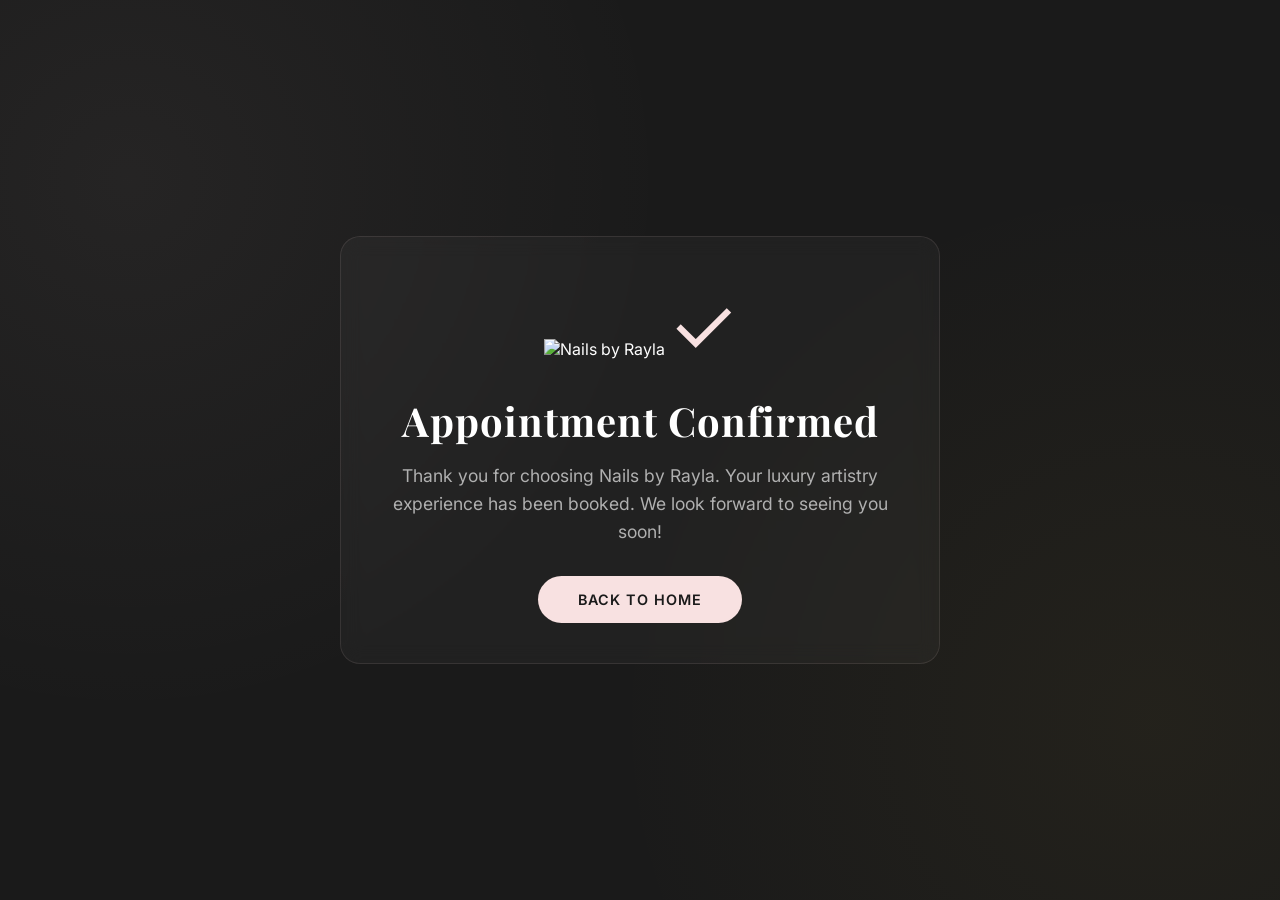
==== confirmation.html @ 8f6181ac "confirmation page added" ====
<!DOCTYPE html>
<html lang="en">
<head>
    <meta charset="UTF-8">
    <meta name="viewport" content="width=device-width, initial-scale=1.0">
    <title>Booking Confirmed | Nails by Rayla</title>
    <link rel="icon" type="image/png" href="images/favicon.png">
    <link href="https://fonts.googleapis.com/css2?family=Playfair+Display:ital,wght@0,400;0,700;1,400&family=Inter:wght@300;400;600&display=swap" rel="stylesheet">
    <style>
        :root {
            --primary: #1a1a1a;
            --accent: #f8e1e1;
            --text-light: #ffffff;
            --text-dim: #b0b0b0;
            --gold: #d4af37;
        }

        * {
            margin: 0;
            padding: 0;
            box-sizing: border-box;
        }

        body {
            background-color: var(--primary);
            color: var(--text-light);
            font-family: 'Inter', sans-serif;
            height: 100vh;
            display: flex;
            align-items: center;
            justify-content: center;
            overflow: hidden;
            text-align: center;
        }

        .container {
            max-width: 600px;
            padding: 40px;
            background: rgba(255, 255, 255, 0.03);
            border: 1px solid rgba(248, 225, 225, 0.1);
            border-radius: 20px;
            backdrop-filter: blur(10px);
            animation: fadeIn 1.2s ease-out;
        }

        @keyframes fadeIn {
            from { opacity: 0; transform: translateY(20px); }
            to { opacity: 1; transform: translateY(0); }
        }

        .icon {
            font-size: 5rem;
            margin-bottom: 20px;
            color: var(--accent);
            display: inline-block;
            animation: scaleIn 0.8s cubic-bezier(0.34, 1.56, 0.64, 1);
        }

        @keyframes scaleIn {
            0% { transform: scale(0); }
            100% { transform: scale(1); }
        }

        h1 {
            font-family: 'Playfair Display', serif;
            font-size: 2.5rem;
            margin-bottom: 15px;
            letter-spacing: 1px;
        }

        p {
            color: var(--text-dim);
            font-size: 1.1rem;
            line-height: 1.6;
            margin-bottom: 30px;
        }

        .btn {
            display: inline-block;
            padding: 15px 40px;
            background: var(--accent);
            color: var(--primary);
            text-decoration: none;
            font-weight: 600;
            letter-spacing: 1px;
            border-radius: 50px;
            transition: all 0.3s ease;
            text-transform: uppercase;
            font-size: 0.9rem;
        }

        .btn:hover {
            transform: scale(1.05);
            background: var(--gold);
            box-shadow: 0 10px 20px rgba(212, 175, 55, 0.2);
        }

        .liquid-bg {
            position: absolute;
            top: 0;
            left: 0;
            width: 100%;
            height: 100%;
            z-index: -1;
            background: radial-gradient(circle at 10% 20%, rgba(248, 225, 225, 0.05) 0%, transparent 40%),
                        radial-gradient(circle at 90% 80%, rgba(212, 175, 55, 0.05) 0%, transparent 40%);
        }
    </style>
</head>
<body>
    <div class="liquid-bg"></div>
    <div class="container">
        <img src="images/favicon.png" alt="Nails by Rayla" style="max-width: 150px; margin-bottom: 20px;">
        <div class="icon">✓</div>
        <h1>Appointment Confirmed</h1>
        <p>Thank you for choosing Nails by Rayla. Your luxury artistry experience has been booked. We look forward to seeing you soon!</p>
        <a href="/" class="btn">Back to Home</a>
    </div>
</body>
</html>
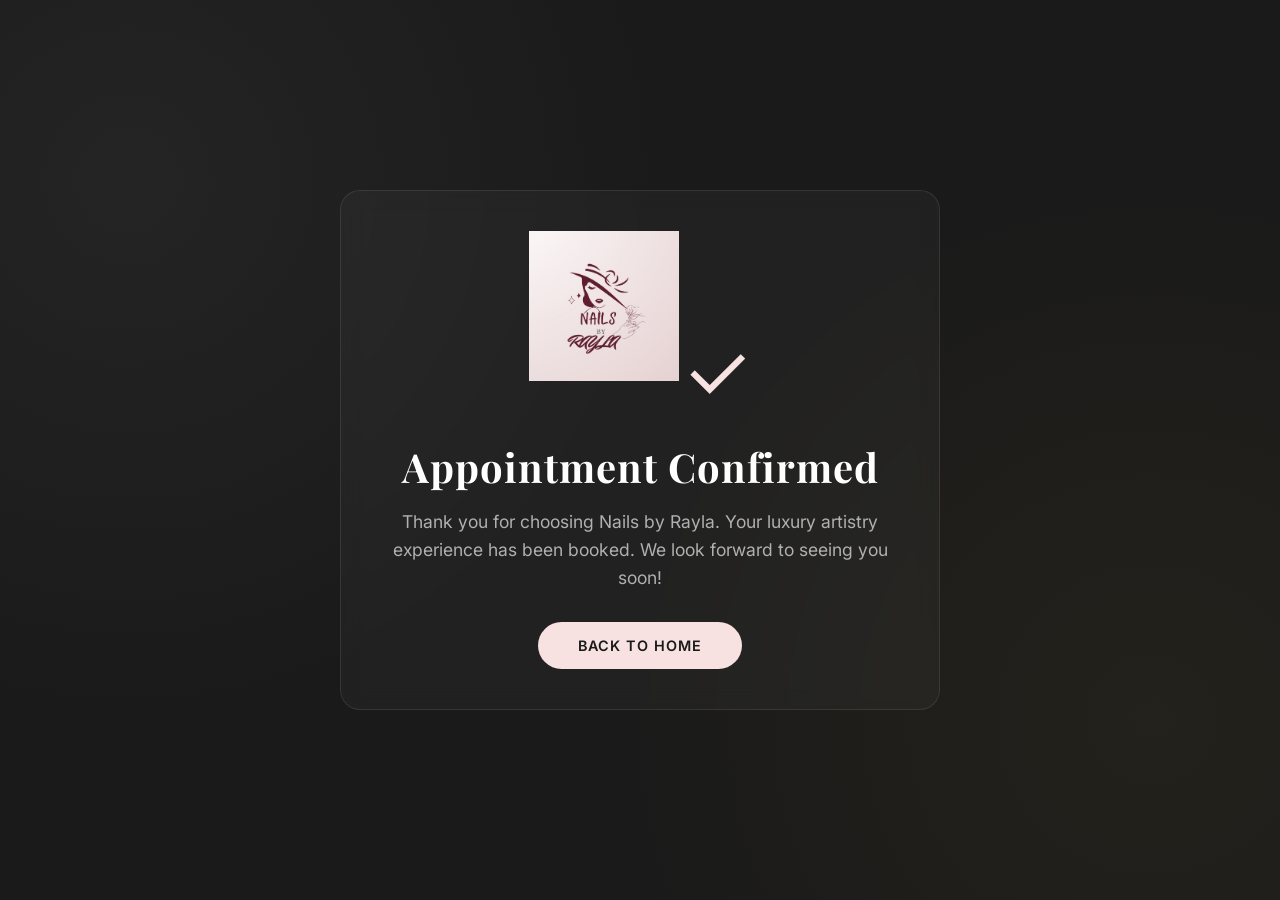
==== commit c2f1aef6: "added some animations" ====
--- a/confirmation.html
+++ b/confirmation.html
@@ -4,7 +4,7 @@
     <meta charset="UTF-8">
     <meta name="viewport" content="width=device-width, initial-scale=1.0">
     <title>Booking Confirmed | Nails by Rayla</title>
-    <link rel="icon" type="image/png" href="images/favicon.png">
+    <link rel="icon" type="image/jpeg" href="images/favicon.jpg">
     <link href="https://fonts.googleapis.com/css2?family=Playfair+Display:ital,wght@0,400;0,700;1,400&family=Inter:wght@300;400;600&display=swap" rel="stylesheet">
     <style>
         :root {
@@ -110,7 +110,7 @@
 <body>
     <div class="liquid-bg"></div>
     <div class="container">
-        <img src="images/favicon.png" alt="Nails by Rayla" style="max-width: 150px; margin-bottom: 20px;">
+        <img src="images/favicon.jpg" alt="Nails by Rayla" style="max-width: 150px; margin-bottom: 20px;">
         <div class="icon">✓</div>
         <h1>Appointment Confirmed</h1>
         <p>Thank you for choosing Nails by Rayla. Your luxury artistry experience has been booked. We look forward to seeing you soon!</p>
